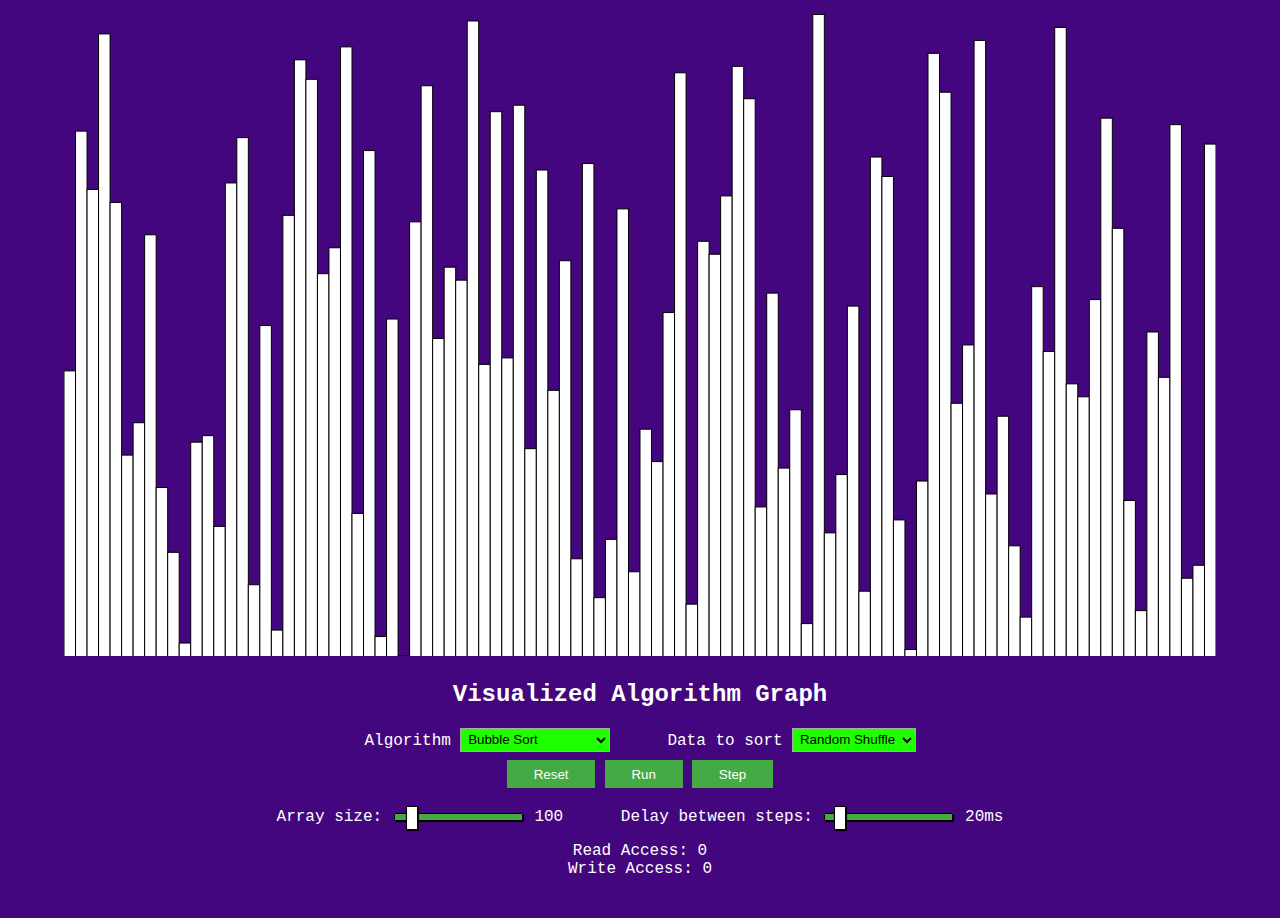
==== sorter/index.html @ 776b24f8 "." ====
<!DOCTYPE html>
<html>
<head>
<meta http-equiv="Content-Type" content="text/html; charset=utf-8">
<meta name="viewport" content="width=device-width, initial-scale=1">
<title>V.A.G.</title>
<link rel="icon" href="../favicon.png">
<script type="text/javascript" src="main.js"></script>
<style>
body{
	background-color:#44067e;
	font-family: 'Courier New', Courier, monospace;
	color:#ffffff
}
button{
	border:none;
	color:white;
	padding:0.5em 2em;
	text-align:center;
	background-color:#44AA44;
	-webkit-transition-duration: 0.4s;
	transition-duration: 0.4s;
}
button:hover{
	background-color:#1eff00;
}
input[type=range]{
	-webkit-appearance:none;
}
input[type=range]:focus{
	outline:none;
}
input[type=range]::-webkit-slider-runnable-track{
	width:100%;
	height:8.4px;
	animate:0.2s;
	box-shadow:1px 1px 1px #000000, 0px 0px 1px #0d0d0d;
	background:#44AA44;
	border-radius:1.3px;
	border:0.2px solid #010101;
}
input[type=range]::-moz-range-track{
	width:100%;
	height:8.4px;
	animate:0.2s;
	box-shadow:1px 1px 1px #000000, 0px 0px 1px #0d0d0d;
	background:#44AA44;
	border-radius:1.3px;
	border:0.2px solid #4b0355;
}
input[type=range]::-webkit-slider-thumb{
	box-shadow:1px 1px 1px #000000, 0px 0px 1px #0d0d0d;
	border:1px solid #000000;
	height:24px;
	width:12px;
	border-radius:1px;
	background:#ffffff;
	-webkit-appearance:none;
	margin-top:-8px;
}
input[type=range]::-moz-range-thumb{
	box-shadow:1px 1px 1px #000000, 0px 0px 1px #0d0d0d;
	border:1px solid #000000;
	height:24px;
	width:12px;
	border-radius:1px;
	background:#ffffff;
	-webkit-appearance:none;
	margin-top:-8px;
}
input[type=range]:focus::-webkit-slider-runnable-track{
	background:#1eff00;
}
input[type=range]:focus::-moz-range-track{
	background:#1eff00;
}
select{
	background-color:#1eff00;
	border:1px #AAA solid;
	padding:0.2em 0.2em;
}
</style>
</head>
<body onload="init()">
	<div style="text-align:center;">
		<canvas id="cvs" width="1600" height="800"></canvas><br>
		<h2>
			Visualized Algorithm Graph
		</h2>
		<!--
		<p>
	    <pre>____###_________####________###</pre>
		<pre>\   \ /   /  _  \  /  _____/###</pre>
		<pre>#\   Y   /  /_\  \/   \########</pre>
		<pre>##\     /    |    \    \_\  \##</pre>
		<pre>###\___/\____|__  /\______  /##</pre>
		<pre>################\/########\/###</pre>			
		   </p>-->
		<form>
			<label for="sel">Algorithm</label>
			<select id="sel">
				<option value="BubbleSort">Bubble Sort</option>
				<option value="SelectSort">Selection Sort</option>
				<option value="InsertSort">Insertion Sort</option>
				<option value="ShakerSort">Cocktail Shaker Sort</option>
				<option value="CombSort">Comb Sort</option>
				<option value="ShellSort">Shell Sort</option>
				<option value="QuickSort">Quick Sort</option>
				<option value="MergeSort">Merge Sort</option>
				<option value="HeapSort">Heap Sort</option>
				<option value="LSDRadixSort">LSD Radix Sort</option>
				<option value="MSDRadixSort">MSD Radix Sort</option>
			</select>
			&nbsp;&nbsp;&nbsp;&nbsp;
			<label for="data">Data to sort</label>
			<select id="data">
				<option value="rnd">Random Shuffle</option>
				<option value="asc">Ascending</option>
				<option value="dec">Descending</option>
				<option value="cub">Shuffled Cubic</option>
				<option value="qui">Shuffled Quintic</option>
			</select>
			<br>
			<div style="margin-top:.5em;margin-bottom:.1em;">
			<button type="button" onclick="h.shuffle();">Reset</button>
			<button type="button" onclick="h.execute();">Run</button>
			<button type="button" onclick="h.step();">Step</button>
			</div>
			<br>
			<label for="count">Array size:</label>
			<input type="range" id="count" min="1" max="1024" value="100" step="1">
			<span id="lbcnt">100</span>
			&nbsp;&nbsp;&nbsp;&nbsp;
			<label for="spd">Delay between steps:</label>
			<input type="range" id="spd" min="5" max="200" value="20" step="5">
			<span id="lbspd">20ms</span>
		</form>
		<p>
			Read Access: <span id="racc"></span><br>
			Write Access: <span id="wacc"></span>
		</p>
		<form>
		<fieldset id="optw" style="border:none;">
		</fieldset>
		<form>
	</div>
</body>
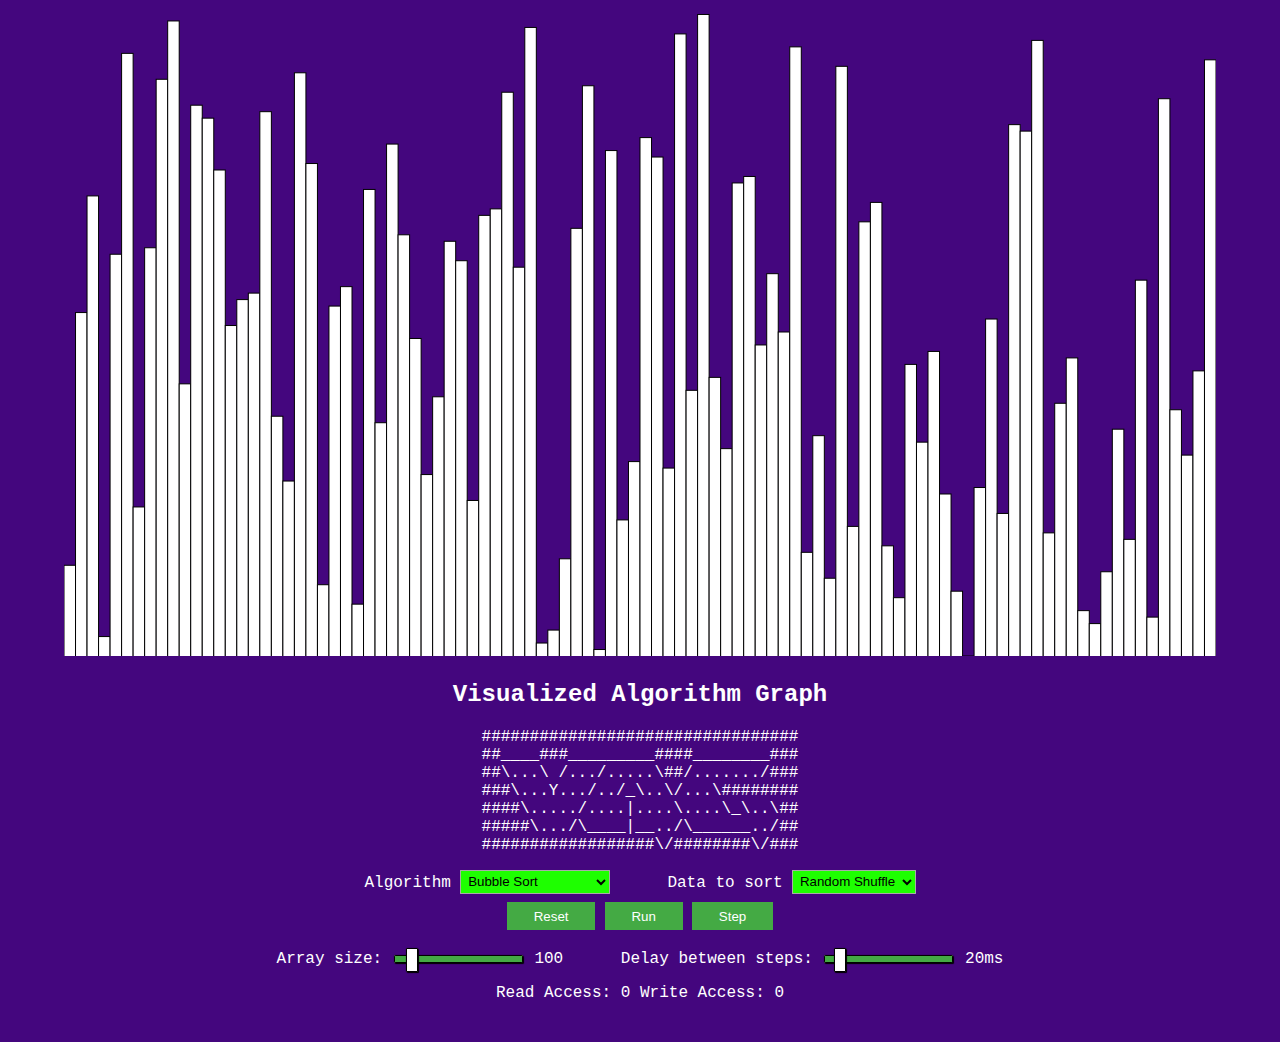
==== commit f51c0d18: "." ====
--- a/sorter/index.html
+++ b/sorter/index.html
@@ -87,15 +87,16 @@
 		<h2>
 			Visualized Algorithm Graph
 		</h2>
-		<!--
+	
 		<p>
-	    <pre>____###_________####________###</pre>
-		<pre>\   \ /   /  _  \  /  _____/###</pre>
-		<pre>#\   Y   /  /_\  \/   \########</pre>
-		<pre>##\     /    |    \    \_\  \##</pre>
-		<pre>###\___/\____|__  /\______  /##</pre>
-		<pre>################\/########\/###</pre>			
-		   </p>-->
+		#################################<br>
+	    ##____###_________####________###<br>
+		##\...\ /.../.....\##/......./###<br>
+		###\...Y.../../_\..\/...\########<br>
+		####\...../....|....\....\_\..\##<br>
+		#####\.../\____|__../\______../##<br>
+		##################\/########\/###<br>			
+		   </p>
 		<form>
 			<label for="sel">Algorithm</label>
 			<select id="sel">
@@ -136,7 +137,7 @@
 			<span id="lbspd">20ms</span>
 		</form>
 		<p>
-			Read Access: <span id="racc"></span><br>
+			Read Access: <span id="racc"></span>
 			Write Access: <span id="wacc"></span>
 		</p>
 		<form>
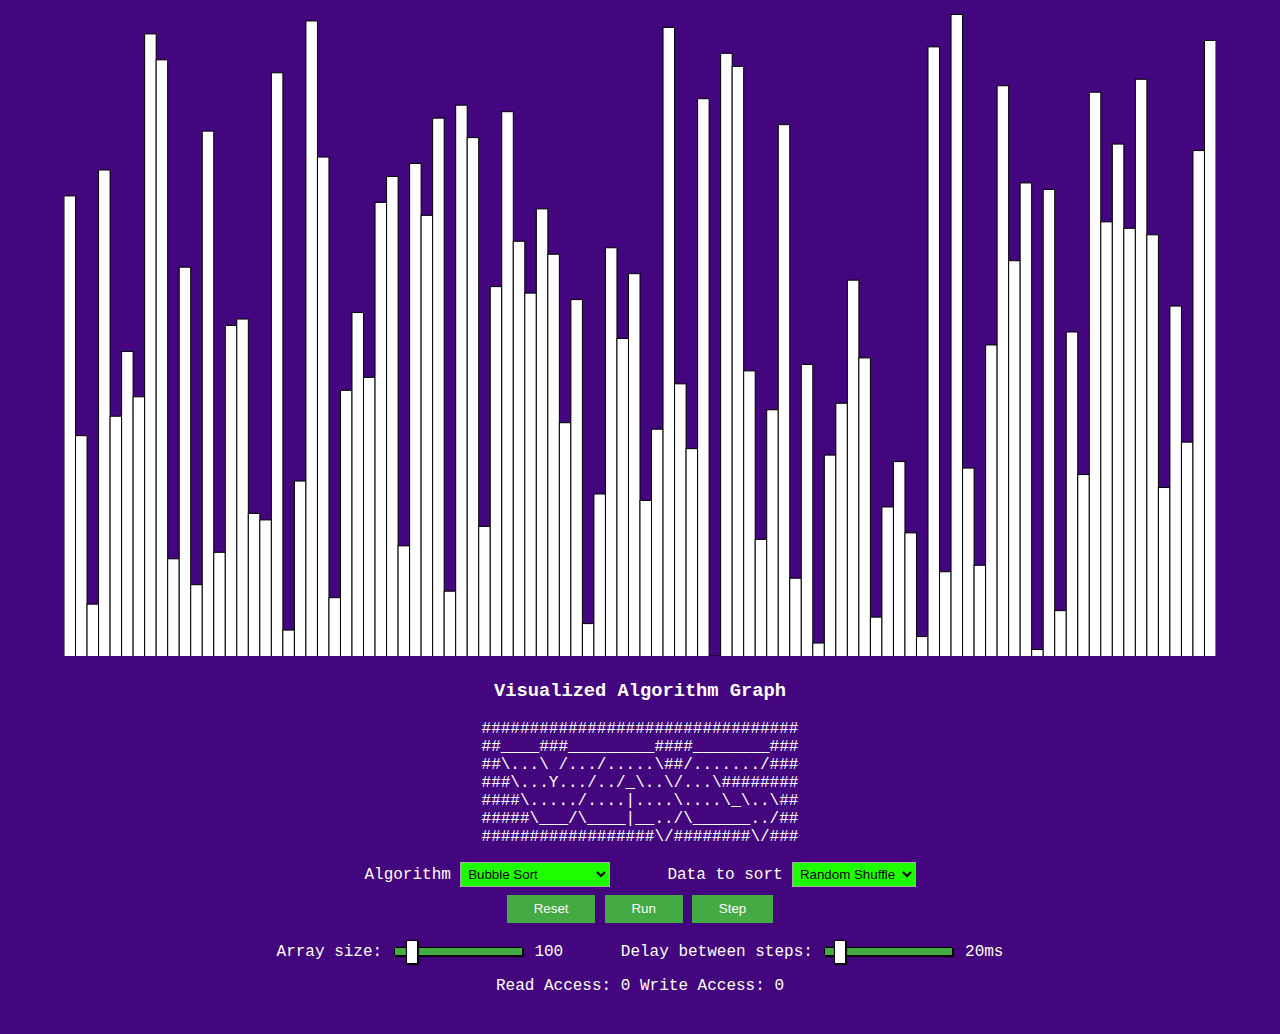
==== commit 23c07bd3: "." ====
--- a/sorter/index.html
+++ b/sorter/index.html
@@ -84,17 +84,16 @@
 <body onload="init()">
 	<div style="text-align:center;">
 		<canvas id="cvs" width="1600" height="800"></canvas><br>
-		<h2>
+		<h3>
 			Visualized Algorithm Graph
-		</h2>
-	
+		</h3>
 		<p>
 		#################################<br>
 	    ##____###_________####________###<br>
 		##\...\ /.../.....\##/......./###<br>
 		###\...Y.../../_\..\/...\########<br>
 		####\...../....|....\....\_\..\##<br>
-		#####\.../\____|__../\______../##<br>
+		#####\___/\____|__../\______../##<br>
 		##################\/########\/###<br>			
 		   </p>
 		<form>
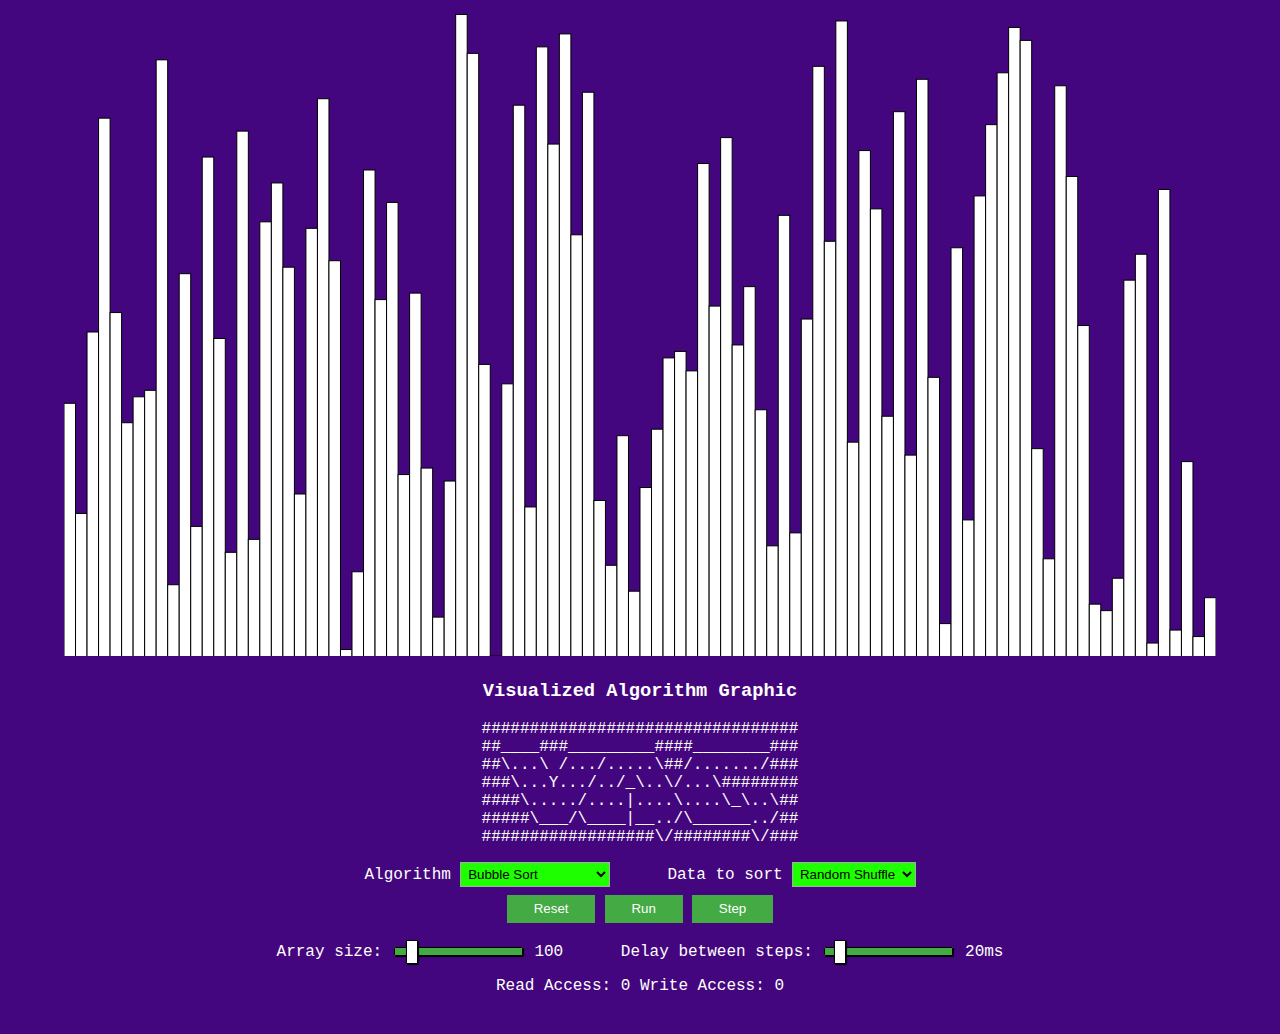
==== commit ad88c291: "." ====
--- a/sorter/index.html
+++ b/sorter/index.html
@@ -85,7 +85,7 @@
 	<div style="text-align:center;">
 		<canvas id="cvs" width="1600" height="800"></canvas><br>
 		<h3>
-			Visualized Algorithm Graph
+			Visualized Algorithm Graphic
 		</h3>
 		<p>
 		#################################<br>
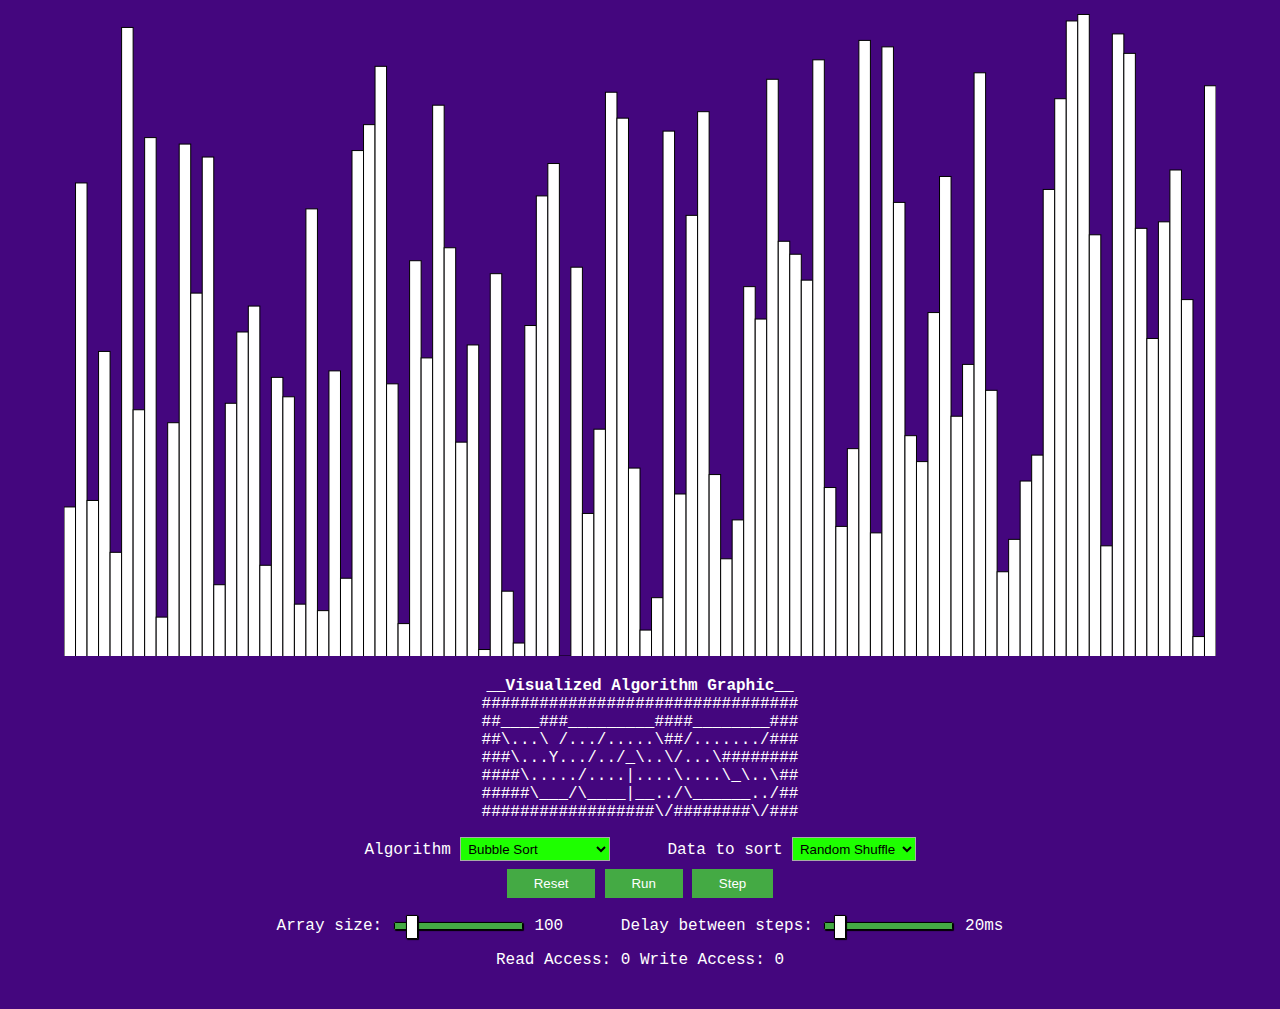
==== commit bd63ad82: "." ====
--- a/sorter/index.html
+++ b/sorter/index.html
@@ -84,10 +84,10 @@
 <body onload="init()">
 	<div style="text-align:center;">
 		<canvas id="cvs" width="1600" height="800"></canvas><br>
-		<h3>
-			Visualized Algorithm Graphic
-		</h3>
 		<p>
+		<b>
+			__Visualized Algorithm Graphic__<br>
+		</b>
 		#################################<br>
 	    ##____###_________####________###<br>
 		##\...\ /.../.....\##/......./###<br>
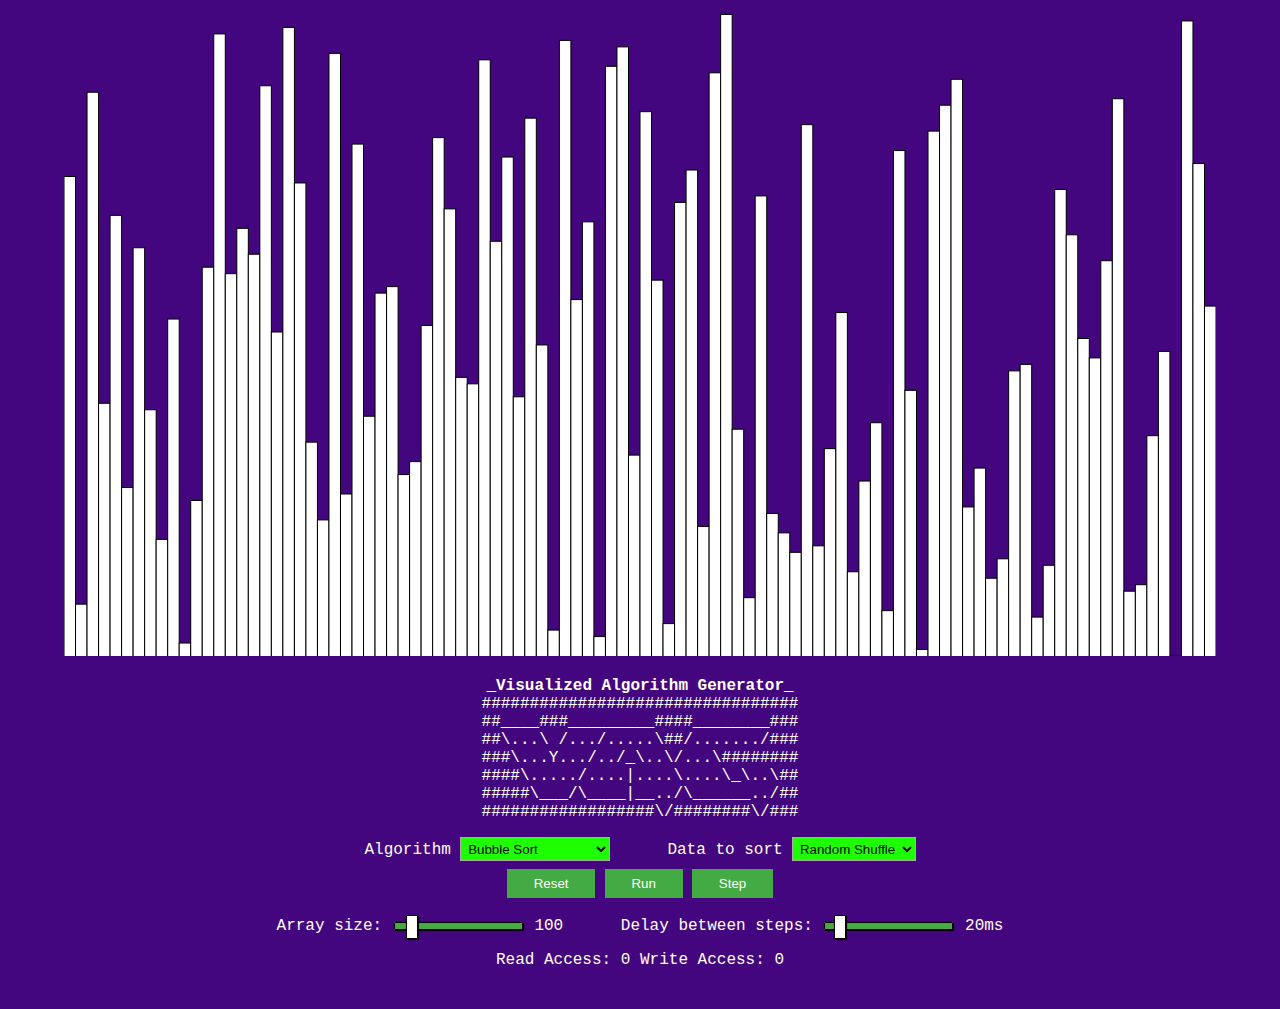
==== commit 84eaec37: "." ====
--- a/sorter/index.html
+++ b/sorter/index.html
@@ -86,7 +86,7 @@
 		<canvas id="cvs" width="1600" height="800"></canvas><br>
 		<p>
 		<b>
-			__Visualized Algorithm Graphic__<br>
+			_Visualized Algorithm Generator_<br>
 		</b>
 		#################################<br>
 	    ##____###_________####________###<br>
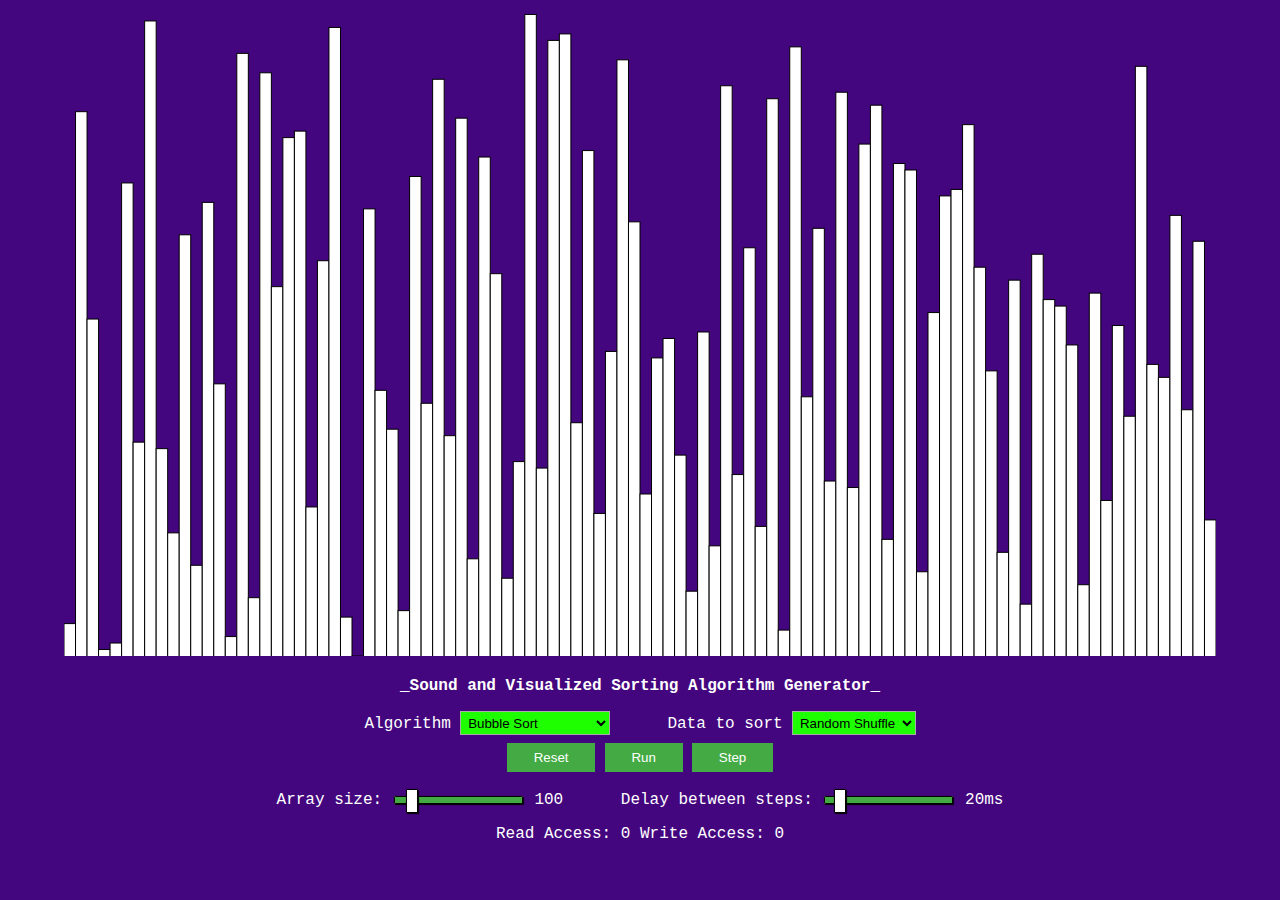
==== commit 7d669e92: "." ====
--- a/sorter/index.html
+++ b/sorter/index.html
@@ -86,8 +86,9 @@
 		<canvas id="cvs" width="1600" height="800"></canvas><br>
 		<p>
 		<b>
-			_Visualized Algorithm Generator_<br>
+			_Sound and Visualized Sorting Algorithm Generator_<br>
 		</b>
+		<!--
 		#################################<br>
 	    ##____###_________####________###<br>
 		##\...\ /.../.....\##/......./###<br>
@@ -96,6 +97,7 @@
 		#####\___/\____|__../\______../##<br>
 		##################\/########\/###<br>			
 		   </p>
+		-->
 		<form>
 			<label for="sel">Algorithm</label>
 			<select id="sel">
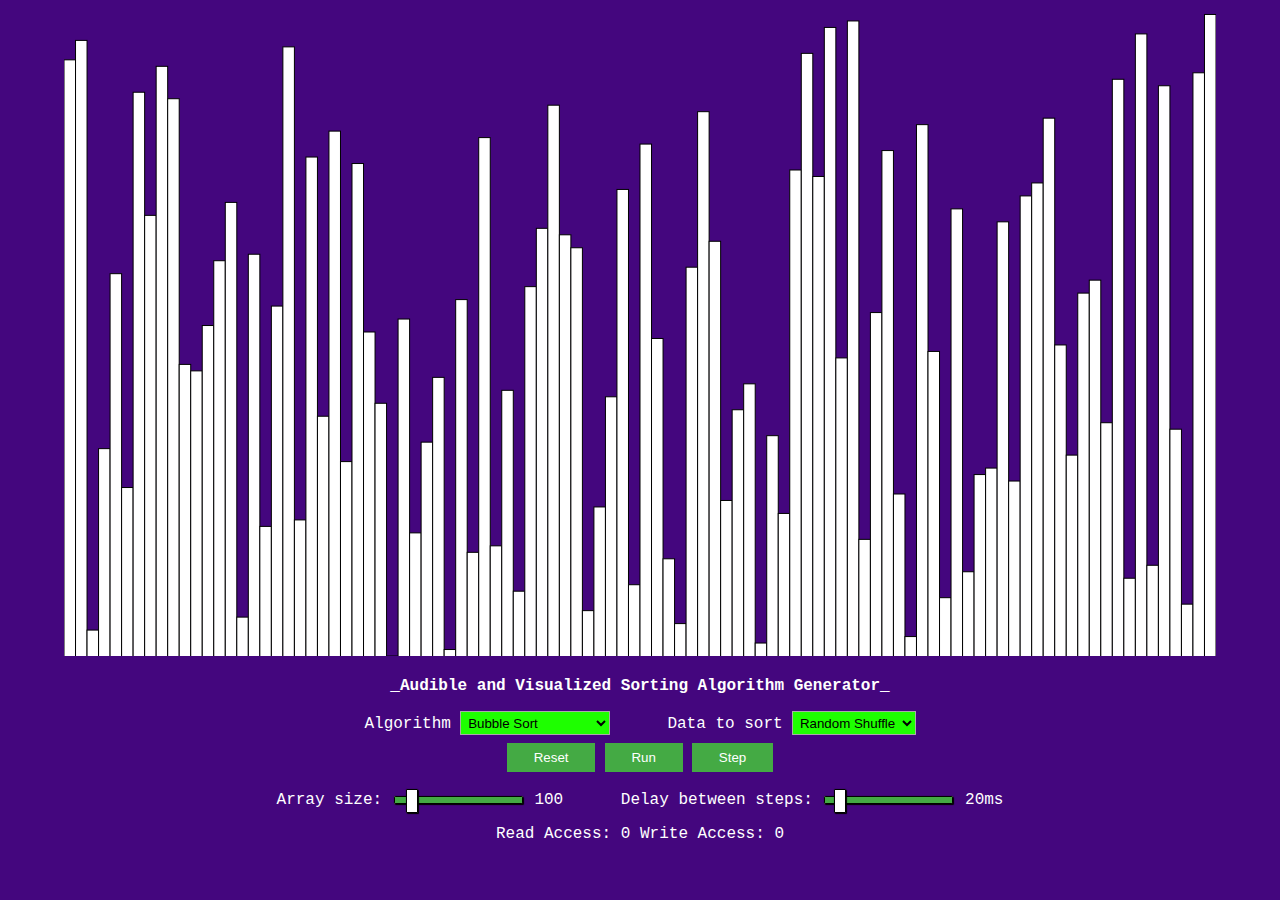
==== commit 13ec1a3f: "." ====
--- a/sorter/index.html
+++ b/sorter/index.html
@@ -86,7 +86,7 @@
 		<canvas id="cvs" width="1600" height="800"></canvas><br>
 		<p>
 		<b>
-			_Sound and Visualized Sorting Algorithm Generator_<br>
+			_Audible and Visualized Sorting Algorithm Generator_<br>
 		</b>
 		<!--
 		#################################<br>
